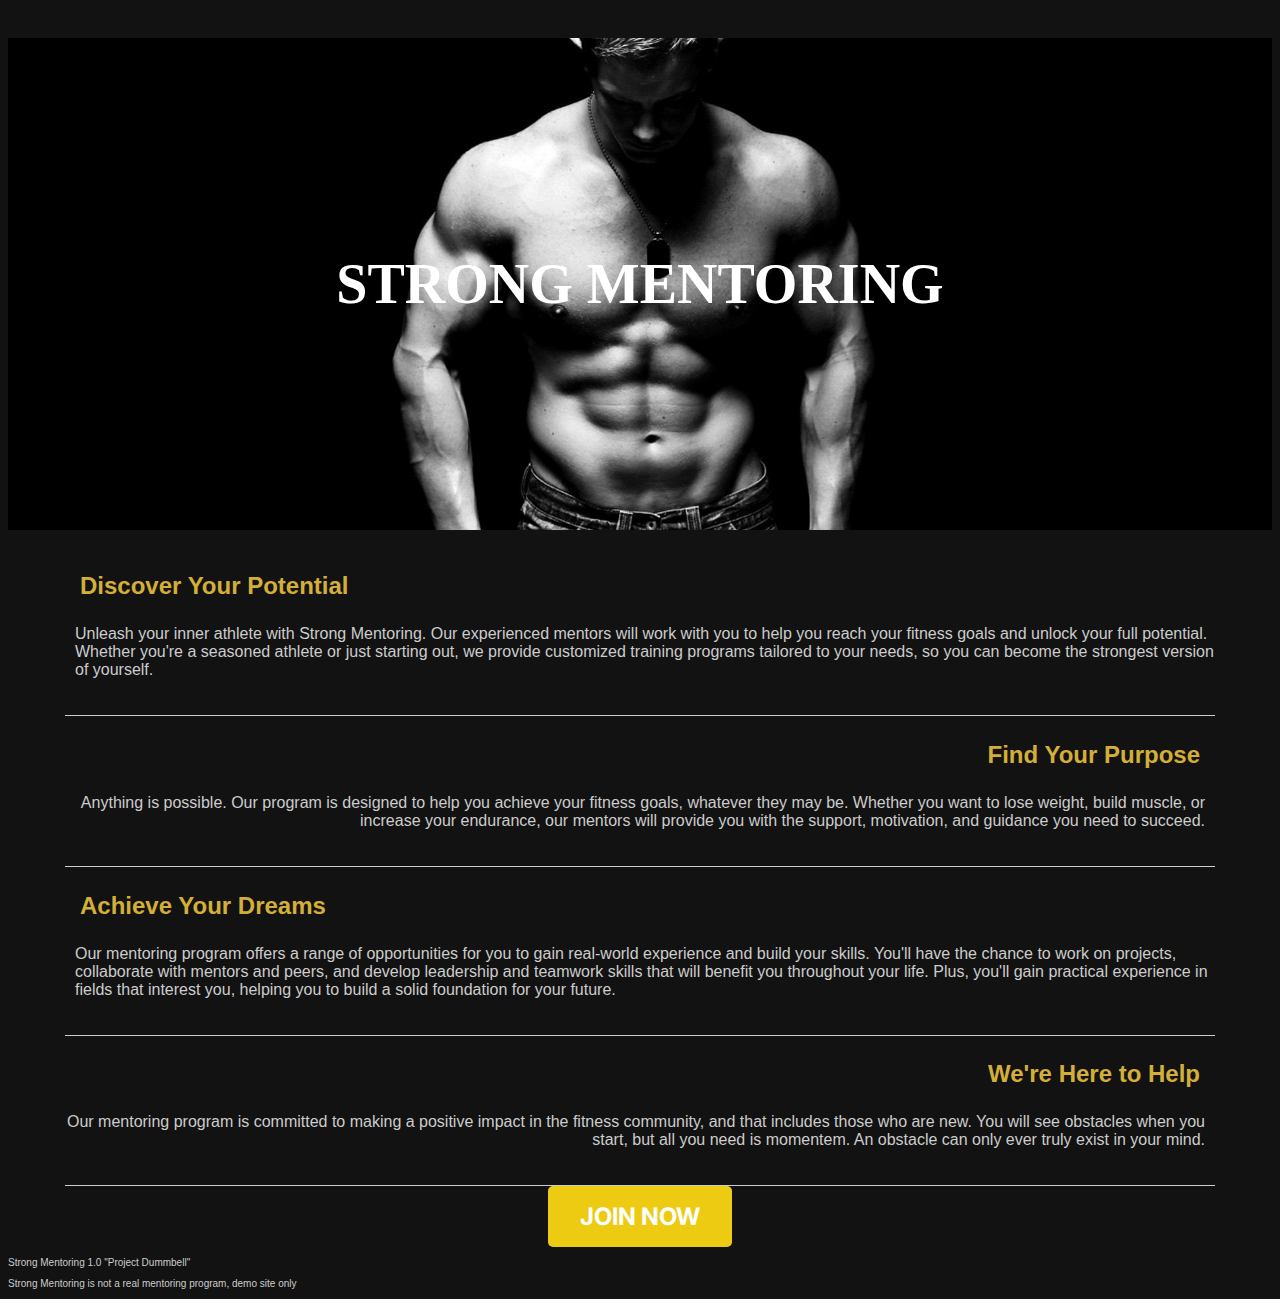
==== index.html @ 5c30660f "Initial commit" ====
<!DOCTYPE html>
<html>
<head>
  <title>Strong Mentoring</title>
  <link rel="stylesheet" type="text/css" href="storage.css">
  <link href='https://fonts.googleapis.com/css?family=Inter' rel='stylesheet'>
  <script src="storage.js"></script>
</head>

<html>
  <body>
    <h1 class="background-image">STRONG MENTORING</h1>
    
    <!-- First section -->
    <div class="section">
      <h2 class="highlight">Discover Your Potential</h2>
      <p>Unleash your inner athlete with Strong Mentoring. Our experienced mentors will work with you to help you reach your fitness goals and unlock your full potential. Whether you're a seasoned athlete or just starting out, we provide customized training programs tailored to your needs, so you can become the strongest version of yourself.</p>
    </div>

    <!-- Second section -->
    <div class="section">
      <h2 class="highlight">Find Your Purpose</h2>
      <p>Anything is possible. Our program is designed to help you achieve your fitness goals, whatever they may be. Whether you want to lose weight, build muscle, or increase your endurance, our mentors will provide you with the support, motivation, and guidance you need to succeed.
</p>
    </div>

    <!-- Third section -->
    <div class="section">
      <h2 class="highlight">Achieve Your Dreams</h2>
      <p>Our mentoring program offers a range of opportunities for you to gain real-world experience and build your skills. You'll have the chance to work on projects, collaborate with mentors and peers, and develop leadership and teamwork skills that will benefit you throughout your life. Plus, you'll gain practical experience in fields that interest you, helping you to build a solid foundation for your future.</p>
    </div>

    <!-- Fourth section -->
    <div class="section">
      <h2 class="highlight">We're Here to Help</h2>
      <p>Our mentoring program is committed to making a positive impact in the fitness community, and that includes those who are new. You will see obstacles when you start, but all you need is momentem. An obstacle can only ever truly exist in your mind.</p>

    </div>

    <a href="pay/index.html" target="_blank"><button class="highlight button-large" style="text-decoration: none; cursor: pointer;">JOIN NOW</button></a>

<p style="font-size: 10px;">Strong Mentoring 1.0 "Project Dummbell"</p>
<p style="font-size: 10px;">Strong Mentoring is not a real mentoring program, demo site only</p>
</html>
---- storage.css ----
/* Set the background color to a darker shade of black */
body {
  background-color: #121212;
}

/* Set the color of the text to a light grey */
body {
  color: #ccc;
  font-family: 'Inter';
}

/* Set the color of highlighted text and buttons to a lighter shade of gold */
.highlight {
  color: #d4af37  ;
  background-color: transparent;
  padding: 5px 10px;
  transition: all 0.3s ease-in-out;
}

/* Set the color of other text to a light grey */
p, h1, h2, h3, h4, h5, h6, a {
  color: #ccc;
}

/* Set the font to sans-serif */
body {
  font-family: sans-serif;
}

/* Button */
button.highlight {
  font-size: 24px;
  font-family: 'Inter';
  font-weight: bold;
  color: #fff;
  background-color: #edcb13;
  border: none;
  padding: 16px 32px;
  border-radius: 5px;
  margin-top: 40px;
  margin-bottom: 40px;
  display: block;
  margin: 0 auto;
}


.button-container {
  display: flex;
  justify-content: center;
  align-items: center;
  padding-top: 50px;
}


/* Set the links to be underlined and a lighter shade of gold */
a {
  text-decoration: none;
}

/* Remove the underline on links when hovering over them */
a:hover {
  text-decoration: none;
}

/* h1 styling */
h1 {
  text-transform: uppercase;
  text-align: center;
  font-size: 5.5em;
  font-weight: bold;
  font-family: 'Playfair Display', serif;
}

h1.background-image {
  background-image: url('jim2.jpeg');
  background-position: center 50%;
  background-size: cover;
  background-repeat: no-repeat;
  color: #fff;
  text-align: center;
  padding: 50px;
  font-size: 3.5em;
  font-family: 'Playfair Display', serif;
  line-height: 7;
}

/* Section styling */
.section {
  border-bottom: 1px solid #ccc;
  padding-bottom: 20px;
  margin-bottom: 20px;
  max-width: 1150px;
  margin: 0 auto;
}

.section:nth-child(odd) {
  text-align: right;
}

.section:nth-child(odd) h2 {
  text-align: right;
  margin-right: 5px;
}

.section:nth-child(even) h2 {
  text-align: left;
  margin-left: 5px;
}

.section:nth-child(odd) p {
  text-align: right;
  margin-right: 10px;
}

.section:nth-child(even) p {
  text-align: left;
  margin-left: 10px;
}
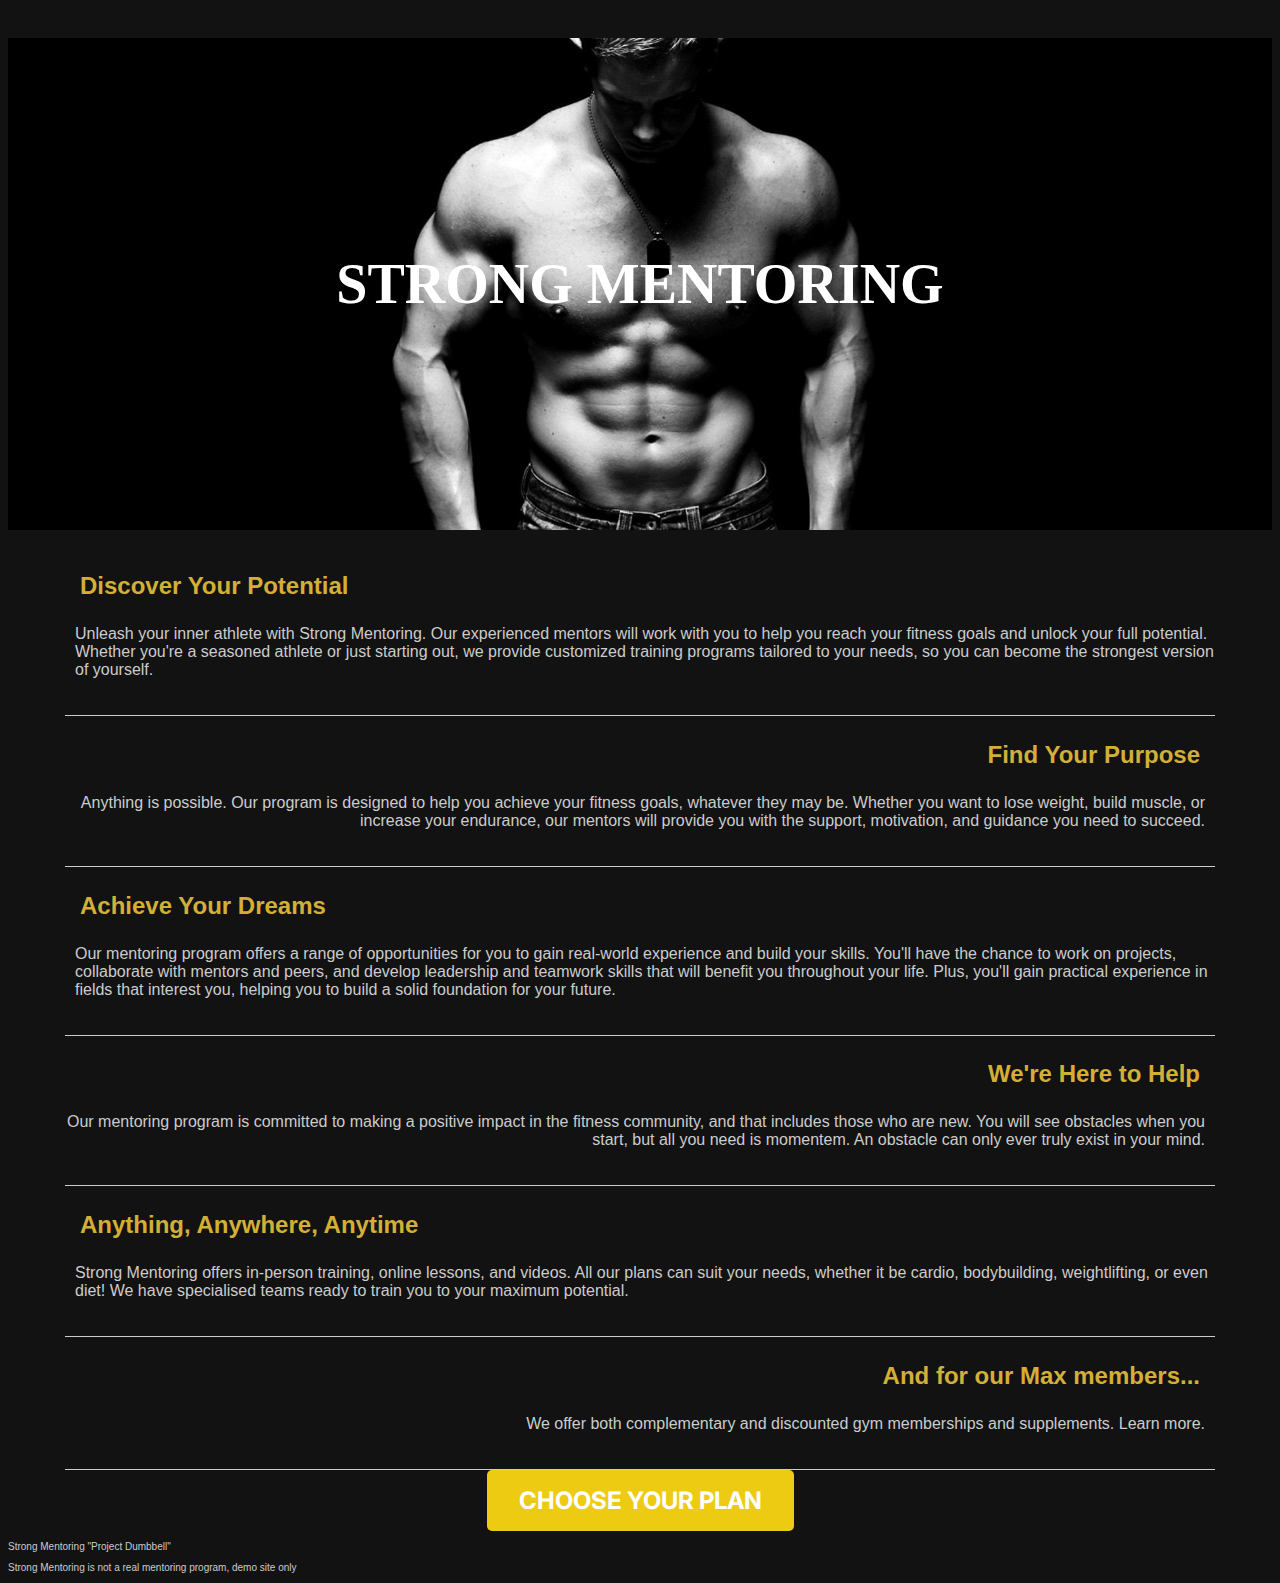
==== commit 887530c8: "Added new pages, cleaned up code a tiny bit" ====
--- a/index.html
+++ b/index.html
@@ -37,8 +37,22 @@
 
     </div>
 
-    <a href="pay/index.html" target="_blank"><button class="highlight button-large" style="text-decoration: none; cursor: pointer;">JOIN NOW</button></a>
+        <!-- Fith section -->
+    <div class="section">
+      <h2 class="highlight">Anything, Anywhere, Anytime</h2>
+      <p>Strong Mentoring offers in-person training, online lessons, and videos. All our plans can suit your needs, whether it be cardio, bodybuilding, weightlifting, or even diet! We have specialised teams ready to train you to your maximum potential.</p>
 
-<p style="font-size: 10px;">Strong Mentoring 1.0 "Project Dummbell"</p>
+    </div>
+
+        <!-- Sixth section -->
+    <div class="section">
+      <h2 class="highlight">And for our Max members...</h2>
+      <p>We offer both complementary and discounted gym memberships and supplements. <a class="link" href="partnership-info/index.html" target="_blank">Learn more.</a></p>
+
+    </div>
+
+    <a href="plans/index.html" target="_blank"><button class="highlight button-large" style="text-decoration: none; cursor: pointer;">CHOOSE YOUR PLAN</button></a>
+
+<p style="font-size: 10px;">Strong Mentoring "Project Dumbbell"</p>
 <p style="font-size: 10px;">Strong Mentoring is not a real mentoring program, demo site only</p>
 </html> 
